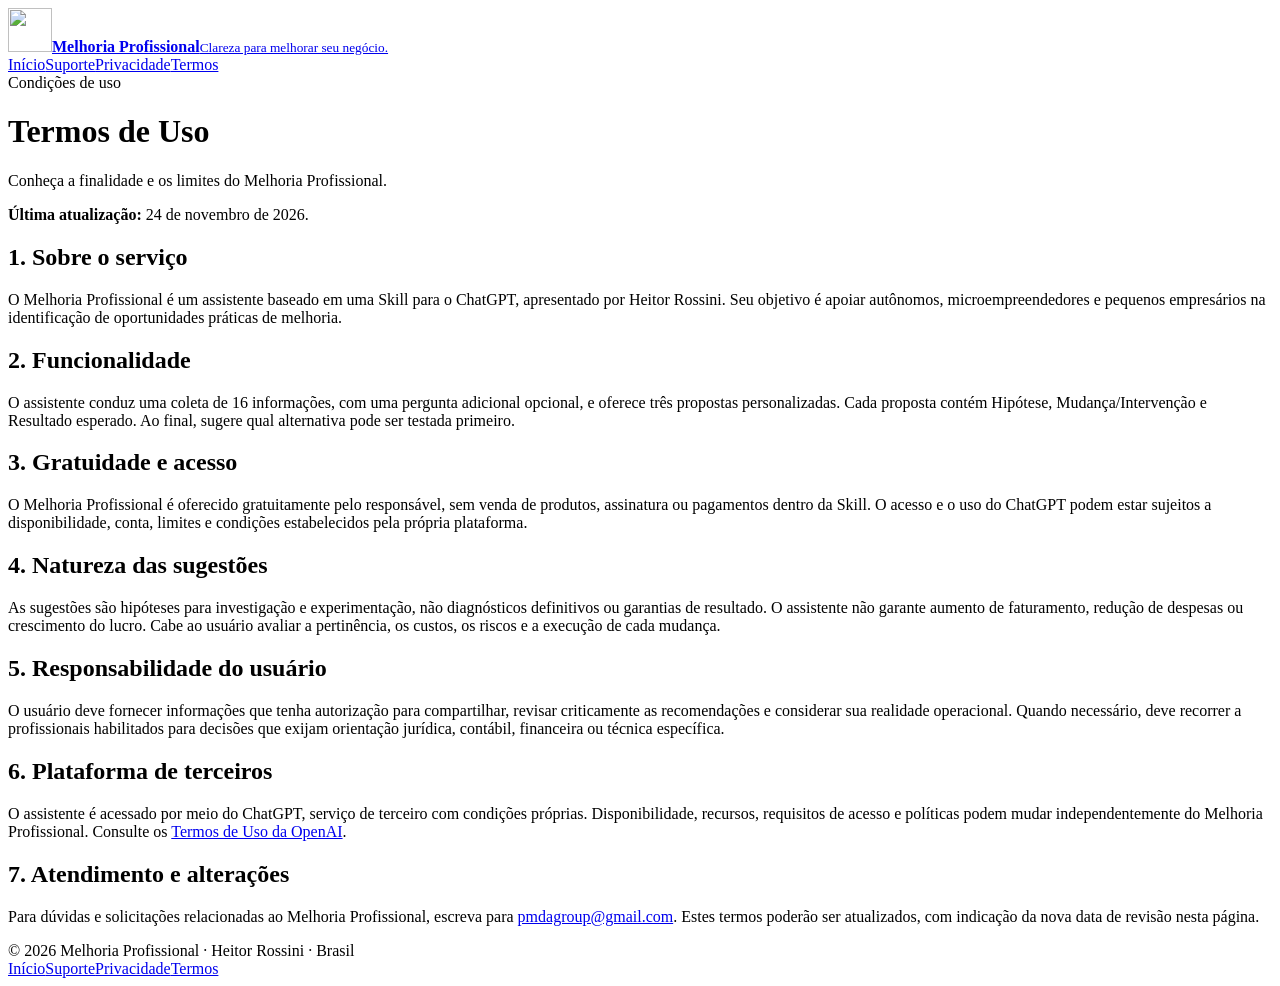
==== termos.html @ 03fb742e "Add files via upload" ====
<!doctype html><html lang="pt-BR"><head><meta charset="utf-8"><meta name="viewport" content="width=device-width,initial-scale=1"><meta name="theme-color" content="#0b0b0e"><meta name="description" content="Termos de uso do assistente gratuito Melhoria Profissional."><title>Termos de Uso | Melhoria Profissional</title><link rel="icon" type="image/png" href="assets/favicon.png"><link rel="stylesheet" href="assets/style.css"></head><body><div class="stripe" aria-hidden="true"></div><header class="site-header"><div class="container header-inner"><a href="index.html" class="brand" aria-label="Melhoria Profissional — início"><img src="assets/favicon.png" alt="" width="44" height="44"><span><strong>Melhoria Profissional</strong><small>Clareza para melhorar seu negócio.</small></span></a><nav class="main-nav" aria-label="Navegação principal"><a href="index.html">Início</a><a href="suporte.html">Suporte</a><a href="privacidade.html">Privacidade</a><a href="termos.html" aria-current="page">Termos</a></nav></div></header><main id="conteudo"><div class="container page-hero"><span class="eyebrow">Condições de uso</span><h1>Termos de Uso</h1><p>Conheça a finalidade e os limites do Melhoria Profissional.</p></div><div class="container content"><p><strong>Última atualização:</strong> 24 de novembro de 2026.</p><h2>1. Sobre o serviço</h2><p>O Melhoria Profissional é um assistente baseado em uma Skill para o ChatGPT, apresentado por Heitor Rossini. Seu objetivo é apoiar autônomos, microempreendedores e pequenos empresários na identificação de oportunidades práticas de melhoria.</p><h2>2. Funcionalidade</h2><p>O assistente conduz uma coleta de 16 informações, com uma pergunta adicional opcional, e oferece três propostas personalizadas. Cada proposta contém Hipótese, Mudança/Intervenção e Resultado esperado. Ao final, sugere qual alternativa pode ser testada primeiro.</p><h2>3. Gratuidade e acesso</h2><p>O Melhoria Profissional é oferecido gratuitamente pelo responsável, sem venda de produtos, assinatura ou pagamentos dentro da Skill. O acesso e o uso do ChatGPT podem estar sujeitos a disponibilidade, conta, limites e condições estabelecidos pela própria plataforma.</p><h2>4. Natureza das sugestões</h2><p>As sugestões são hipóteses para investigação e experimentação, não diagnósticos definitivos ou garantias de resultado. O assistente não garante aumento de faturamento, redução de despesas ou crescimento do lucro. Cabe ao usuário avaliar a pertinência, os custos, os riscos e a execução de cada mudança.</p><h2>5. Responsabilidade do usuário</h2><p>O usuário deve fornecer informações que tenha autorização para compartilhar, revisar criticamente as recomendações e considerar sua realidade operacional. Quando necessário, deve recorrer a profissionais habilitados para decisões que exijam orientação jurídica, contábil, financeira ou técnica específica.</p><h2>6. Plataforma de terceiros</h2><p>O assistente é acessado por meio do ChatGPT, serviço de terceiro com condições próprias. Disponibilidade, recursos, requisitos de acesso e políticas podem mudar independentemente do Melhoria Profissional. Consulte os <a href="https://openai.com/policies/terms-of-use/" target="_blank" rel="noopener noreferrer">Termos de Uso da OpenAI</a>.</p><h2>7. Atendimento e alterações</h2><p>Para dúvidas e solicitações relacionadas ao Melhoria Profissional, escreva para <a href="mailto:pmdagroup@gmail.com">pmdagroup@gmail.com</a>. Estes termos poderão ser atualizados, com indicação da nova data de revisão nesta página.</p></div></main><footer class="footer"><div class="container footer-inner"><span>© 2026 Melhoria Profissional · Heitor Rossini · Brasil</span><nav class="footer-nav" aria-label="Links institucionais"><a href="index.html">Início</a><a href="suporte.html">Suporte</a><a href="privacidade.html">Privacidade</a><a href="termos.html">Termos</a></nav></div></footer></body></html>
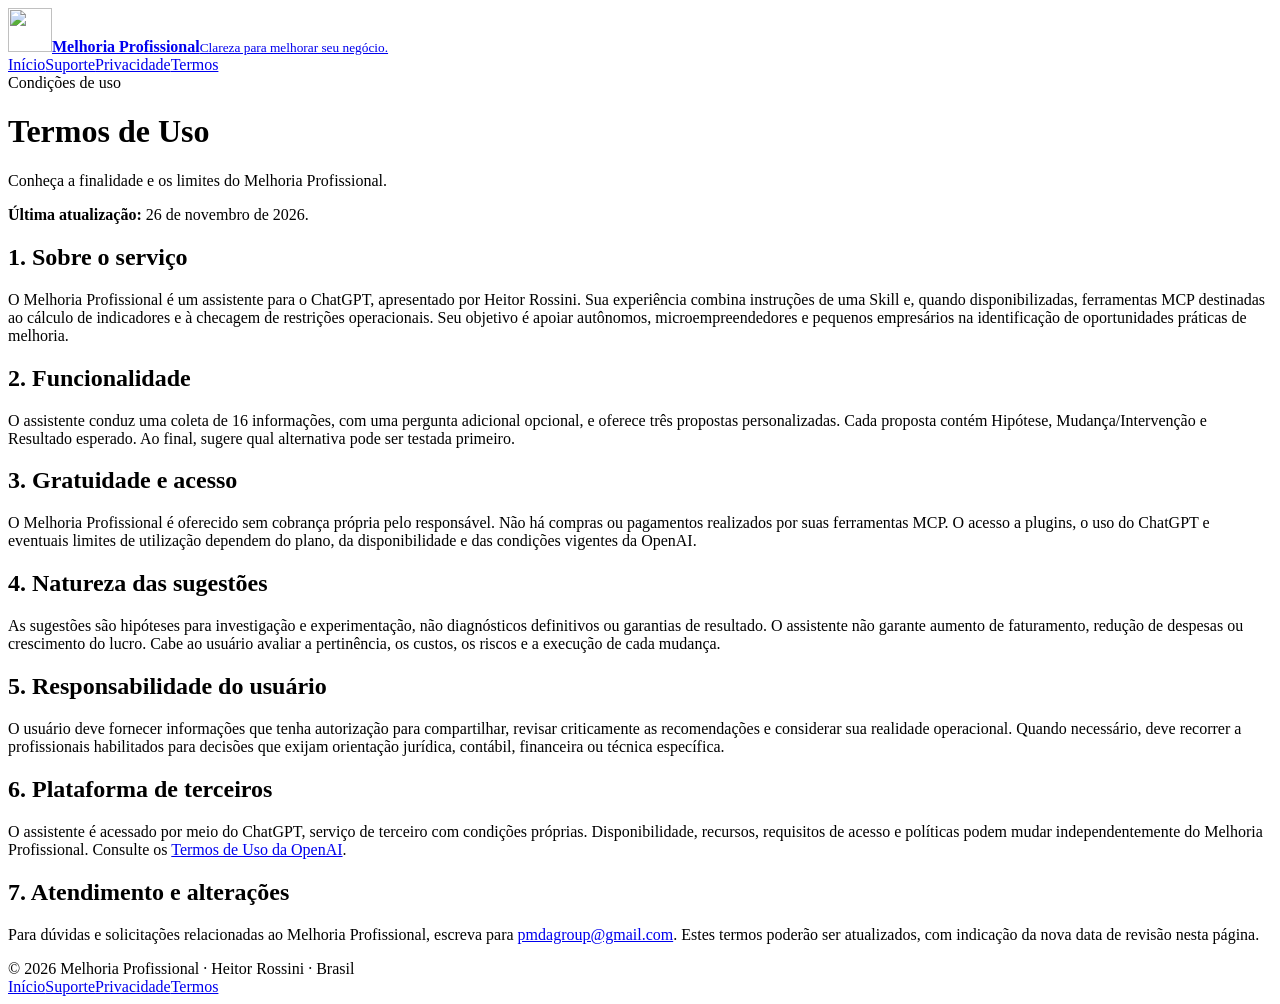
==== commit f67cbec8: "Add files via upload" ====
--- a/termos.html
+++ b/termos.html
@@ -1 +1,2 @@
-<!doctype html><html lang="pt-BR"><head><meta charset="utf-8"><meta name="viewport" content="width=device-width,initial-scale=1"><meta name="theme-color" content="#0b0b0e"><meta name="description" content="Termos de uso do assistente gratuito Melhoria Profissional."><title>Termos de Uso | Melhoria Profissional</title><link rel="icon" type="image/png" href="assets/favicon.png"><link rel="stylesheet" href="assets/style.css"></head><body><div class="stripe" aria-hidden="true"></div><header class="site-header"><div class="container header-inner"><a href="index.html" class="brand" aria-label="Melhoria Profissional — início"><img src="assets/favicon.png" alt="" width="44" height="44"><span><strong>Melhoria Profissional</strong><small>Clareza para melhorar seu negócio.</small></span></a><nav class="main-nav" aria-label="Navegação principal"><a href="index.html">Início</a><a href="suporte.html">Suporte</a><a href="privacidade.html">Privacidade</a><a href="termos.html" aria-current="page">Termos</a></nav></div></header><main id="conteudo"><div class="container page-hero"><span class="eyebrow">Condições de uso</span><h1>Termos de Uso</h1><p>Conheça a finalidade e os limites do Melhoria Profissional.</p></div><div class="container content"><p><strong>Última atualização:</strong> 24 de novembro de 2026.</p><h2>1. Sobre o serviço</h2><p>O Melhoria Profissional é um assistente baseado em uma Skill para o ChatGPT, apresentado por Heitor Rossini. Seu objetivo é apoiar autônomos, microempreendedores e pequenos empresários na identificação de oportunidades práticas de melhoria.</p><h2>2. Funcionalidade</h2><p>O assistente conduz uma coleta de 16 informações, com uma pergunta adicional opcional, e oferece três propostas personalizadas. Cada proposta contém Hipótese, Mudança/Intervenção e Resultado esperado. Ao final, sugere qual alternativa pode ser testada primeiro.</p><h2>3. Gratuidade e acesso</h2><p>O Melhoria Profissional é oferecido gratuitamente pelo responsável, sem venda de produtos, assinatura ou pagamentos dentro da Skill. O acesso e o uso do ChatGPT podem estar sujeitos a disponibilidade, conta, limites e condições estabelecidos pela própria plataforma.</p><h2>4. Natureza das sugestões</h2><p>As sugestões são hipóteses para investigação e experimentação, não diagnósticos definitivos ou garantias de resultado. O assistente não garante aumento de faturamento, redução de despesas ou crescimento do lucro. Cabe ao usuário avaliar a pertinência, os custos, os riscos e a execução de cada mudança.</p><h2>5. Responsabilidade do usuário</h2><p>O usuário deve fornecer informações que tenha autorização para compartilhar, revisar criticamente as recomendações e considerar sua realidade operacional. Quando necessário, deve recorrer a profissionais habilitados para decisões que exijam orientação jurídica, contábil, financeira ou técnica específica.</p><h2>6. Plataforma de terceiros</h2><p>O assistente é acessado por meio do ChatGPT, serviço de terceiro com condições próprias. Disponibilidade, recursos, requisitos de acesso e políticas podem mudar independentemente do Melhoria Profissional. Consulte os <a href="https://openai.com/policies/terms-of-use/" target="_blank" rel="noopener noreferrer">Termos de Uso da OpenAI</a>.</p><h2>7. Atendimento e alterações</h2><p>Para dúvidas e solicitações relacionadas ao Melhoria Profissional, escreva para <a href="mailto:pmdagroup@gmail.com">pmdagroup@gmail.com</a>. Estes termos poderão ser atualizados, com indicação da nova data de revisão nesta página.</p></div></main><footer class="footer"><div class="container footer-inner"><span>© 2026 Melhoria Profissional · Heitor Rossini · Brasil</span><nav class="footer-nav" aria-label="Links institucionais"><a href="index.html">Início</a><a href="suporte.html">Suporte</a><a href="privacidade.html">Privacidade</a><a href="termos.html">Termos</a></nav></div></footer></body></html>+<!DOCTYPE html>
+<html lang="pt-BR"><head><meta charset="utf-8"/><meta content="width=device-width,initial-scale=1" name="viewport"/><meta content="#0b0b0e" name="theme-color"/><meta content="Termos de uso do assistente gratuito Melhoria Profissional." name="description"/><title>Termos de Uso | Melhoria Profissional</title><link href="assets/favicon.png" rel="icon" type="image/png"/><link href="assets/style.css" rel="stylesheet"/></head><body><div aria-hidden="true" class="stripe"></div><header class="site-header"><div class="container header-inner"><a aria-label="Melhoria Profissional — início" class="brand" href="index.html"><img alt="" height="44" src="assets/favicon.png" width="44"/><span><strong>Melhoria Profissional</strong><small>Clareza para melhorar seu negócio.</small></span></a><nav aria-label="Navegação principal" class="main-nav"><a href="index.html">Início</a><a href="suporte.html">Suporte</a><a href="privacidade.html">Privacidade</a><a aria-current="page" href="termos.html">Termos</a></nav></div></header><main id="conteudo"><div class="container page-hero"><span class="eyebrow">Condições de uso</span><h1>Termos de Uso</h1><p>Conheça a finalidade e os limites do Melhoria Profissional.</p></div><div class="container content"><p><strong>Última atualização:</strong> 26 de novembro de 2026.</p><h2>1. Sobre o serviço</h2><p>O Melhoria Profissional é um assistente para o ChatGPT, apresentado por Heitor Rossini. Sua experiência combina instruções de uma Skill e, quando disponibilizadas, ferramentas MCP destinadas ao cálculo de indicadores e à checagem de restrições operacionais. Seu objetivo é apoiar autônomos, microempreendedores e pequenos empresários na identificação de oportunidades práticas de melhoria.</p><h2>2. Funcionalidade</h2><p>O assistente conduz uma coleta de 16 informações, com uma pergunta adicional opcional, e oferece três propostas personalizadas. Cada proposta contém Hipótese, Mudança/Intervenção e Resultado esperado. Ao final, sugere qual alternativa pode ser testada primeiro.</p><h2>3. Gratuidade e acesso</h2><p>O Melhoria Profissional é oferecido sem cobrança própria pelo responsável. Não há compras ou pagamentos realizados por suas ferramentas MCP. O acesso a plugins, o uso do ChatGPT e eventuais limites de utilização dependem do plano, da disponibilidade e das condições vigentes da OpenAI.</p><h2>4. Natureza das sugestões</h2><p>As sugestões são hipóteses para investigação e experimentação, não diagnósticos definitivos ou garantias de resultado. O assistente não garante aumento de faturamento, redução de despesas ou crescimento do lucro. Cabe ao usuário avaliar a pertinência, os custos, os riscos e a execução de cada mudança.</p><h2>5. Responsabilidade do usuário</h2><p>O usuário deve fornecer informações que tenha autorização para compartilhar, revisar criticamente as recomendações e considerar sua realidade operacional. Quando necessário, deve recorrer a profissionais habilitados para decisões que exijam orientação jurídica, contábil, financeira ou técnica específica.</p><h2>6. Plataforma de terceiros</h2><p>O assistente é acessado por meio do ChatGPT, serviço de terceiro com condições próprias. Disponibilidade, recursos, requisitos de acesso e políticas podem mudar independentemente do Melhoria Profissional. Consulte os <a href="https://openai.com/policies/terms-of-use/" rel="noopener noreferrer" target="_blank">Termos de Uso da OpenAI</a>.</p><h2>7. Atendimento e alterações</h2><p>Para dúvidas e solicitações relacionadas ao Melhoria Profissional, escreva para <a href="mailto:pmdagroup@gmail.com">pmdagroup@gmail.com</a>. Estes termos poderão ser atualizados, com indicação da nova data de revisão nesta página.</p></div></main><footer class="footer"><div class="container footer-inner"><span>© 2026 Melhoria Profissional · Heitor Rossini · Brasil</span><nav aria-label="Links institucionais" class="footer-nav"><a href="index.html">Início</a><a href="suporte.html">Suporte</a><a href="privacidade.html">Privacidade</a><a href="termos.html">Termos</a></nav></div></footer></body></html>
